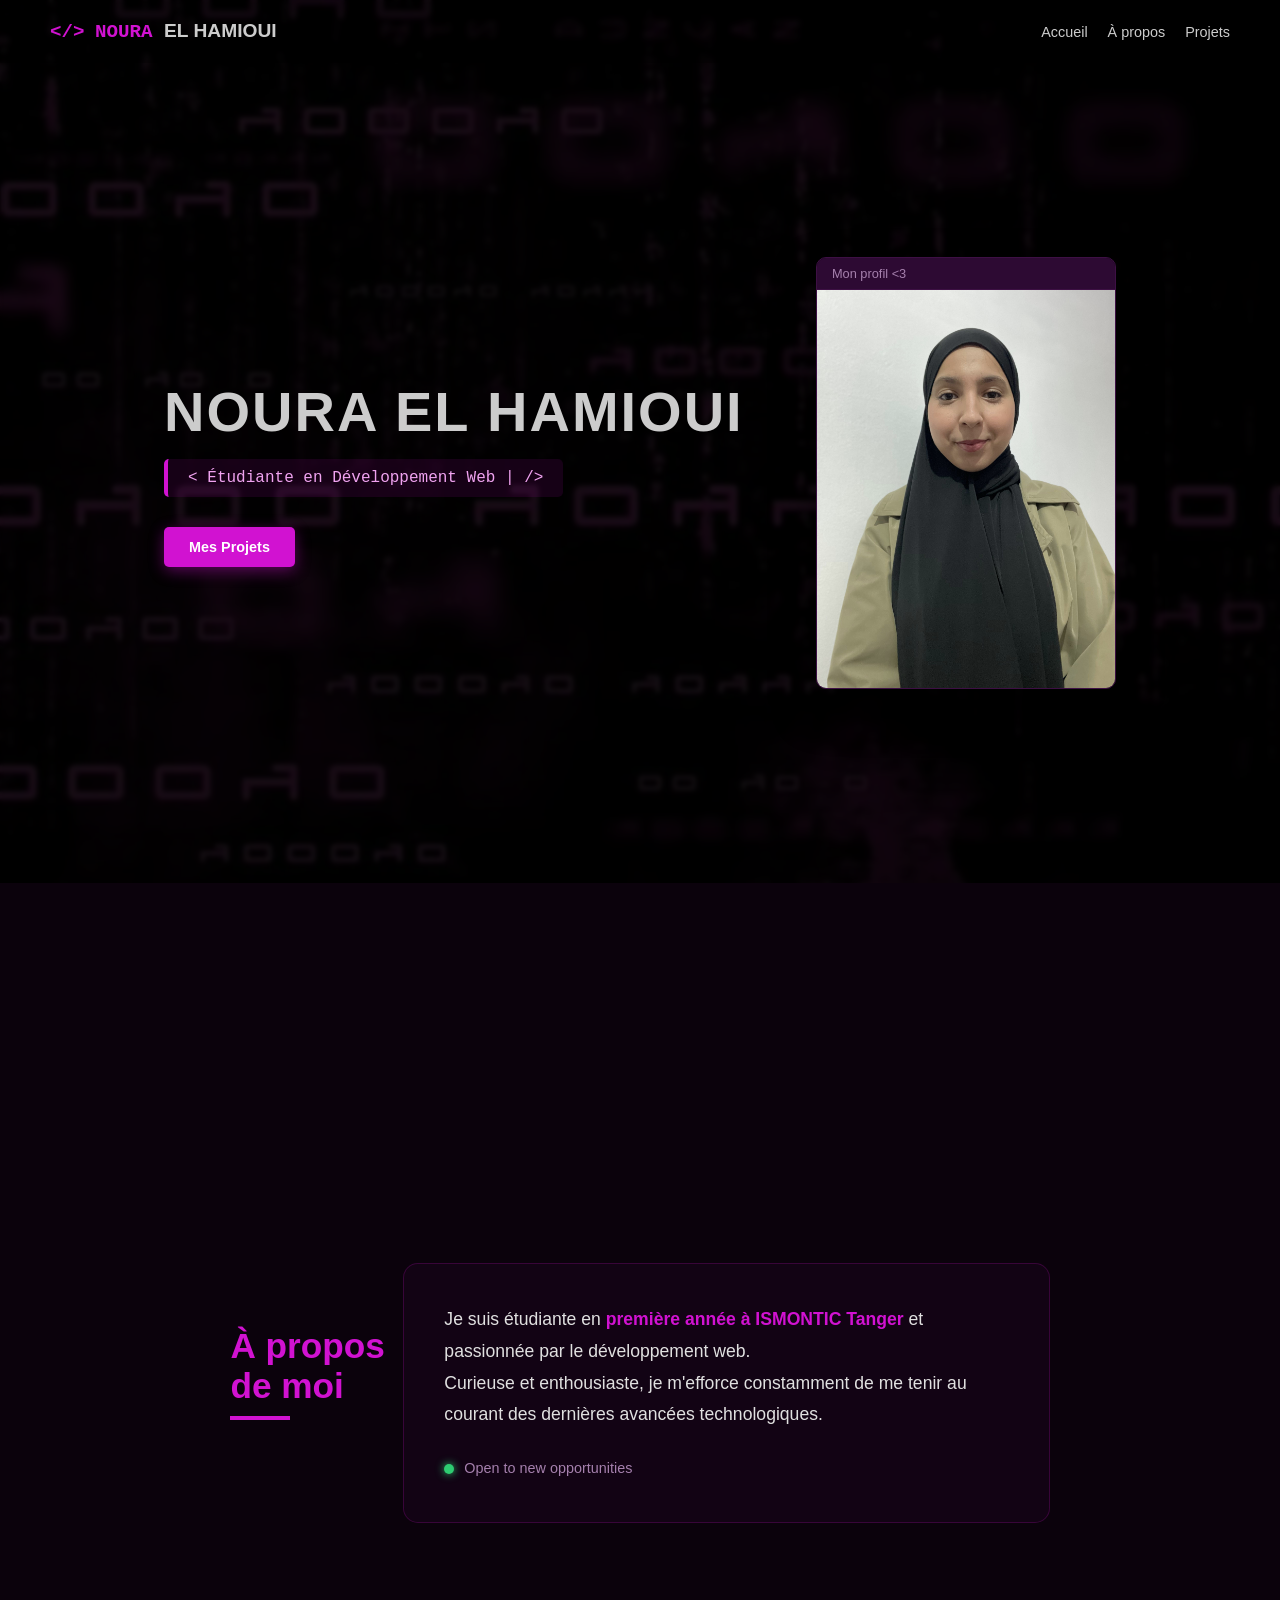
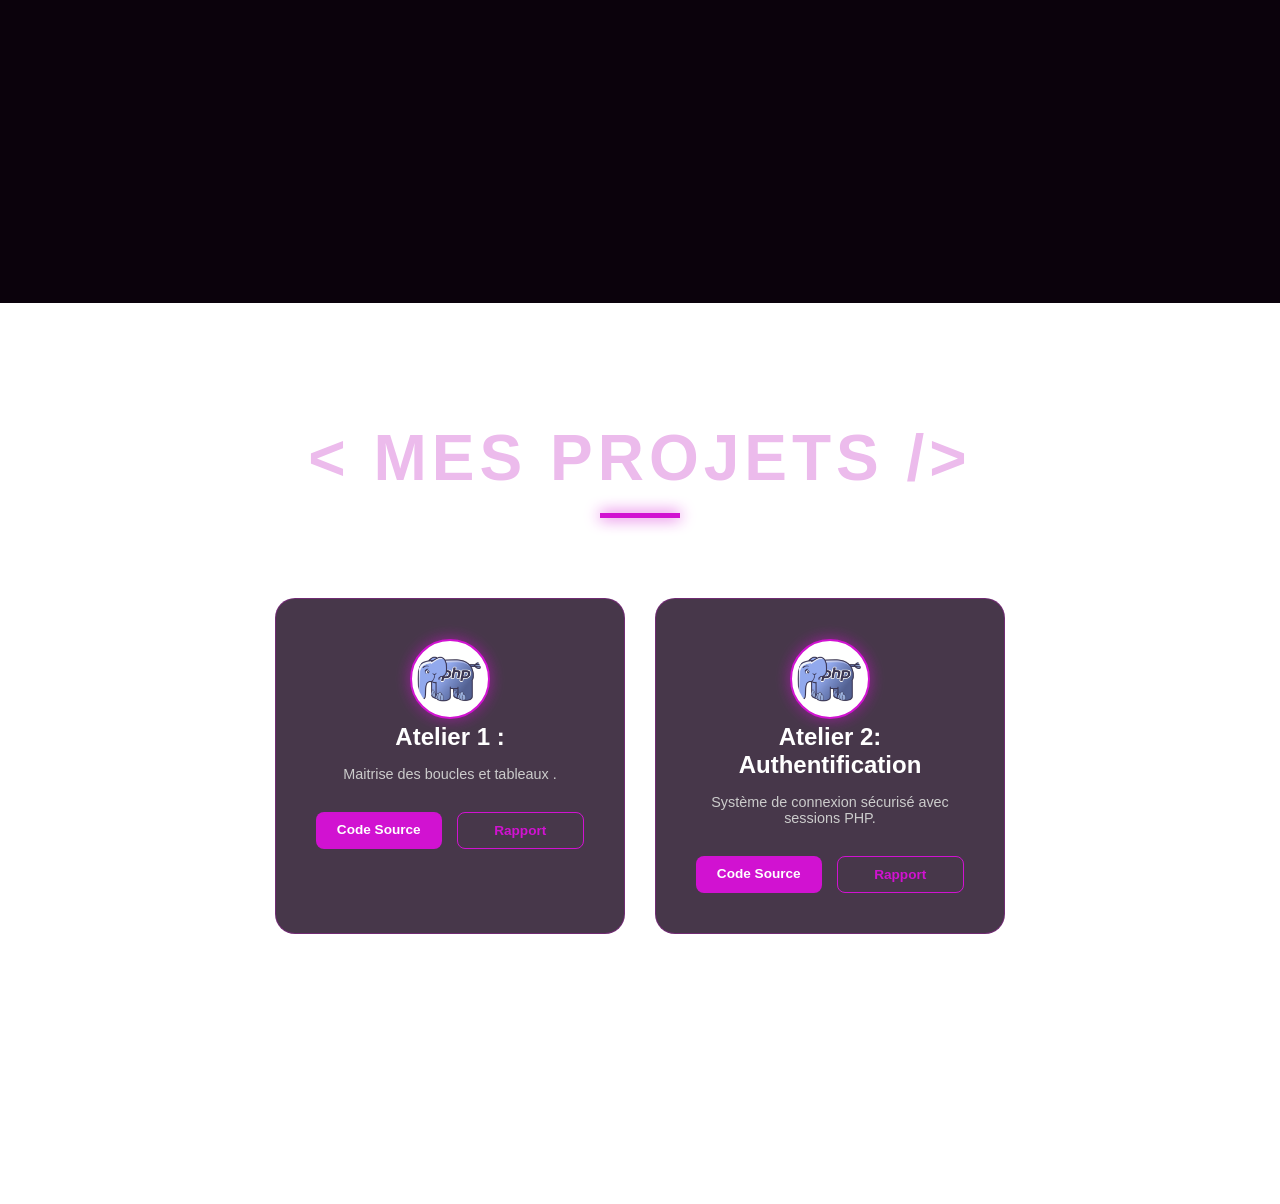
==== portfolio/index.html @ f0045021 "my portfolio" ====
<!DOCTYPE html>
<html lang="en">
<head>
    <meta charset="UTF-8">
    <meta name="viewport" content="width=device-width, initial-scale=1.0">
    <title>Document</title>
    <link rel="stylesheet" href="style.css">
</head>
<body>
    <section id="accueil" class="hero-section">
   
    <nav class="navbar">
  <div class="logo">
    <span class="code-brackets">&lt;/&gt;</span>
     <samp> NOURA </samp>EL HAMIOUI</div>

  <ul class="nav-links">
    <li><a href="#accueil">Accueil</a></li>
    <li><a href="#about">À propos</a></li>
    <li><a href="#projects">Projets</a></li>
  </ul>
</nav>

    <div class="container">
        <div class="content">
            <h1>NOURA EL HAMIOUI</h1>
            <div class="tag">
                &lt; Étudiante en Développement Web <span>|</span> /&gt;
            </div>
            <div class="buttons">
                <a href="#projects" class="btn btn-cv">Mes Projets</a>
            </div>
        </div>

        <div class="profile-card">
            <div class="card-header">Mon profil <3 </div>
            <div class="card-body">
                <img src="my image.jpeg" alt="Profile">
            </div>
        </div>
    </div>
</div>
</section>


<section id="about" class="about-section">
    <div class="container">
        <h2 class="section-title">À propos de moi</h2>
        <div class="about-card">
            <p>
                Je suis étudiante en <strong>première année à ISMONTIC Tanger</strong> et passionnée par le développement web.
            </p>
            <p>
                Curieuse et enthousiaste, je m'efforce constamment de me tenir au courant des dernières avancées technologiques.
            </p>
            <div class="status-indicator">
                <span class="dot"></span> Open to new opportunities
            </div>
        </div>
    </div>
</section>


<section id="projects" class="projects-hero">
    <div class="hero-title">
        <h1> &lt; MES PROJETS  /&gt; </h1>
        <div class="underline"></div>
    </div>

    <div class="projects-container">
        <div class="project-card">
            <div class="card-icon">
                <img src="logo.jpeg" alt="PHP">
            </div>
            <h3>  <b>Atelier 1 :</b></h3>
            <p>Maitrise des boucles et tableaux .</p>
            <div class="card-buttons">
                <a href="../api/ex1.php" class="btn-main">Code Source</a>
                <a href="../public/Exe1.pdf" class="btn-sub">Rapport</a>
            </div>
        </div>

        <div class="project-card">
            <div class="card-icon">
                <img src="logo.jpeg" alt="PHP">
            </div>
            <h3>Atelier 2: Authentification</h3>
            <p>Système de connexion sécurisé avec sessions PHP.</p>
            <div class="card-buttons">
                <a href="#" class="btn-main">Code Source</a>
                <a href="#" class="btn-sub">Rapport</a>
            </div>
        </div>
    </div>
</section>

</body>
</html>
---- portfolio/style.css ----
body {
  margin: 0;
  font-family: Arial;

  background: 
    linear-gradient(rgba(0,0,0,0.90), rgba(0,0,0,0.90)), 
    url("background.jpeg");

  background-size: cover;
  background-position: center;
  background-attachment: fixed;
  backdrop-filter: blur(2px);
}


/* أساسيات الصفحة */
* {
    margin: 0;
    padding: 0;
    box-sizing: border-box;
}


/* التنسيق الخاص بـ Navbar */
.navbar {
    display: flex;
    justify-content: space-between;
    align-items: center;
    padding: 20px 50px;
    background: rgba(0, 0, 0, 0.3);
    backdrop-filter: blur(5px);
}

.logo {
    font-weight: bold;
    font-size: 1.2rem;
    color: #ccc;
}

.logo samp {
    color: #d112d1; /* اللون البنفسجي من الصورة */
}
.code-brackets {
    color: #d112d1; /* اللون البنفسجي ديالنا */
    font-family: 'Courier New', Courier, monospace;
    margin-right: 5px;
    font-weight: 900;
}

.nav-links {
    display: flex;
    list-style: none;
    gap: 20px;
}

.nav-links a {
    text-decoration: none;
    color: #ccc;
    font-size: 0.9rem;
    transition: 0.3s;
}

.nav-links a:hover {
    color: #d112d1;
}

/* الحاوية الرئيسية */
.container {
    display: flex;
    justify-content: space-around;
    align-items: center;
    height: calc(100vh - 80px);
    padding: 0 10%;
}

/* جهة النصوص */
.content h1 {
    font-size: 3.5rem;
    margin-bottom: 15px;
    letter-spacing: 2px;
}

.tag {
    background: rgba(209, 18, 209, 0.1);
    padding: 10px 20px;
    border-radius: 5px;
    border-left: 4px solid #d112d1; /* تبديل الأزرق بالبنفسجي */
    color: #f0a3f0;
    font-family: 'Courier New', Courier, monospace;
    display: inline-block;
    margin-bottom: 30px;
}

.tag span {
    animation: blink 1s infinite;
}

@keyframes blink {
    50% { opacity: 0; }
}

/* الأزرار */
.buttons {
    display: flex;
    gap: 15px;
}

.btn {
    padding: 12px 25px;
    text-decoration: none;
    border-radius: 5px;
    font-weight: bold;
    font-size: 0.9rem;
    transition: 0.3s;
}

.btn-cv {
    background-color: #d112d1;
    color: white;
    box-shadow: 0 4px 15px rgba(209, 18, 209, 0.4);
}

.btn-cv:hover {
    background-color: #f032f0;
}

.btn-contact {
    border: 1px solid #d112d1;
    color: white;
}

.btn-contact:hover {
    background: rgba(209, 18, 209, 0.1);
}

/* بطاقة الصورة (Profile Card) */
.profile-card {
    background: #1a051d;
    border: 1px solid #3d1044;
    border-radius: 10px;
    overflow: hidden;
    width: 300px;
    box-shadow: 0 20px 40px rgba(0,0,0,0.6);
}

.card-header {
    background: #2d0a33;
    padding: 8px 15px;
    font-size: 0.8rem;
    color: #a580ad;
    border-bottom: 1px solid #3d1044;
}

.card-body img {
    width: 100%;
    height: auto;
    display: block;
    filter: grayscale(20%); /* لمسة فنية */
}
h1{
    color: #ccc;
}
.about-section {
    padding: 100px 10%;
    background: #0b020c; /* نفس لون الخلفية */
}

.section-title {
    color: #d112d1;
    font-size: 2.2rem;
    margin-bottom: 40px;
    position: relative;
}

/* هاد السطر البنفسجي تحت العنوان */
.section-title::after {
    content: '';
    display: block;
    width: 60px;
    height: 4px;
    background: #d112d1;
    margin-top: 10px;
}

.about-card {
    background: rgba(26, 5, 29, 0.5); /* بنفسجي شفاف */
    padding: 40px;
    border-radius: 15px;
    border: 1px solid rgba(209, 18, 209, 0.2);
    line-height: 1.8;
    font-size: 1.1rem;
    color: #e0e0e0;
}

.about-card strong {
    color: #d112d1; /* تمييز اسم المعهد بالبنفسجي */
}

/* مؤشر الحالة (Status) */
.status-indicator {
    margin-top: 25px;
    display: flex;
    align-items: center;
    gap: 10px;
    font-size: 0.9rem;
    color: #a580ad;
}

.dot {
    height: 10px;
    width: 10px;
    background-color: #2ecc71; /* نقطة خضراء كتعني متاح للعمل/التعلم */
    border-radius: 50%;
    display: inline-block;
    box-shadow: 0 0 8px #2ecc71;
}




/* تنسيق القسم الرئيسي بالخلفية */
.projects-hero {
    min-height: 100vh;
    padding: 120px 5% 50px;
    background: linear-gradient(rgba(0, 0, 0, 0.90), rgba(0, 0, 0, 0.90)), 
                url('background.jpeg'); /* حطي سمية صورة الكود البنفسجي هنا */
    background-size: cover;
    background-position: center;
    background-attachment: fixed;
    display: flex;
    flex-direction: column;
    align-items: center;
}

/* العنوان الكبير */
.hero-title {
    text-align: center;
    margin-bottom: 60px;
}

.hero-title h1 {
    font-size: 4rem;
    color: #ecbbec;
    letter-spacing: 5px;
    line-height: 1.1;
}

.hero-title h1 span {
    color: #d112d1;
    text-shadow: 0 0 20px #d112d1;
}

.underline {
    width: 80px;
    height: 5px;
    background: #d112d1;
    margin: 20px auto;
    box-shadow: 0 0 15px #d112d1;
}

/* تنظيم الكاردات */
.projects-container {
    display: flex;
    flex-wrap: wrap;
    justify-content: center;
    gap: 30px;
    width: 100%;
    max-width: 1200px;
}

.project-card {
    background: rgba(26, 5, 29, 0.8); /* خلفية غامقة وشفافة شوية */
    border: 1px solid rgba(209, 18, 209, 0.3);
    border-radius: 20px;
    padding: 40px;
    width: 350px;
    text-align: center;
    backdrop-filter: blur(10px);
    transition: all 0.4s ease;
}

/* تأثير الـ Hover */
.project-card:hover {
    transform: translateY(-15px);
    border-color: #d112d1;
    box-shadow: 0 0 30px rgba(209, 18, 209, 0.3);
    background: rgba(26, 5, 29, 0.95);
}

.card-icon img {
    width: 80px;
    height: 80px;
    background-color: #fff;
    border-radius: 50%;
    mix-blend-mode: lighten;
    border: 2px solid #d112d1;
    box-shadow: 0 0 15px rgba(209, 18, 209, 0.6);
    object-fit: contain;
    padding: 5px;
}

.project-card h3 {
    color: white;
    font-size: 1.5rem;
    margin-bottom: 15px;
}

.project-card p {
    color: #ccc;
    font-size: 0.9rem;
    margin-bottom: 30px;
}

/* الأزرار */
.card-buttons {
    display: flex;
    gap: 15px;
}

.btn-main {
    flex: 1;
    background: #d112d1;
    color: white;
    padding: 10px;
    text-decoration: none;
    border-radius: 8px;
    font-weight: bold;
    font-size: 0.85rem;
}

.btn-sub {
    flex: 1;
    border: 1px solid #d112d1;
    color: #d112d1;
    padding: 10px;
    text-decoration: none;
    border-radius: 8px;
    font-weight: bold;
    font-size: 0.85rem;
}

.btn-main:hover {
    box-shadow: 0 0 15px #d112d1;
}
html{
    scroll-behavior: smooth;
}
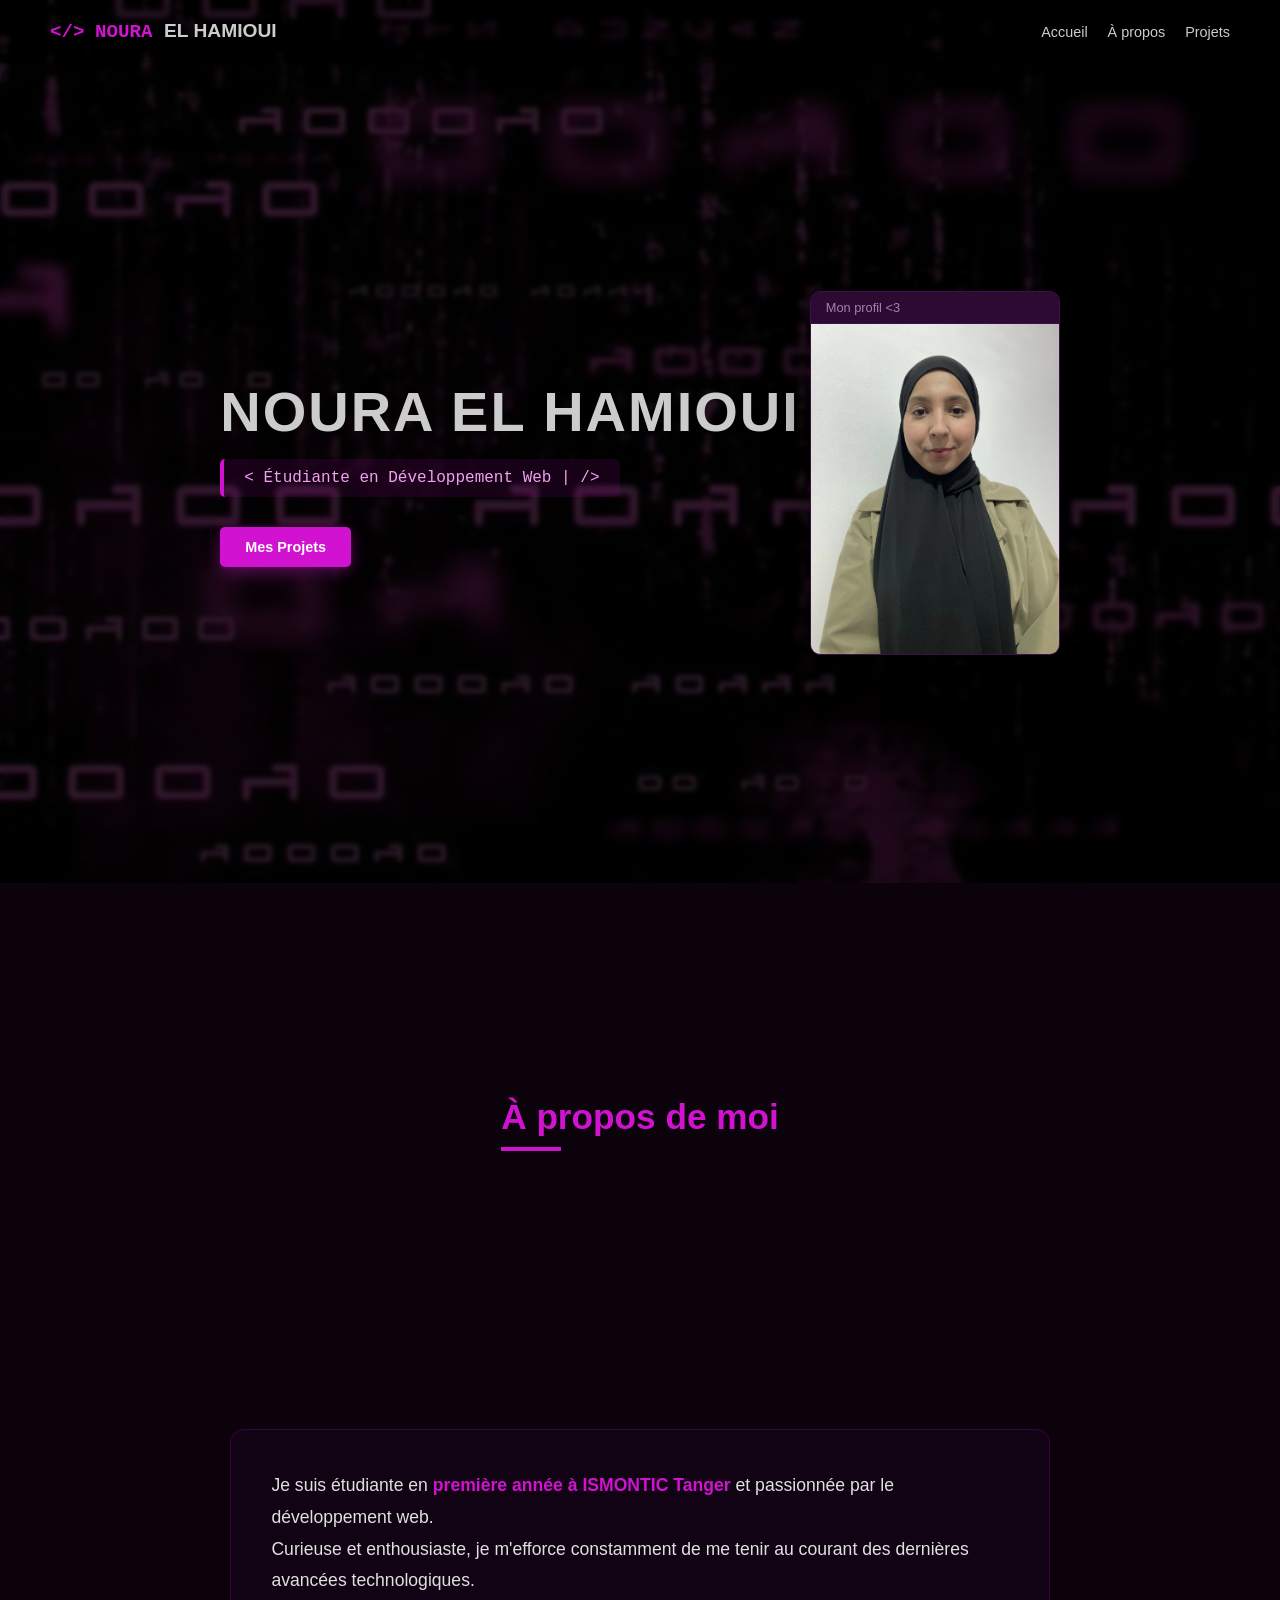
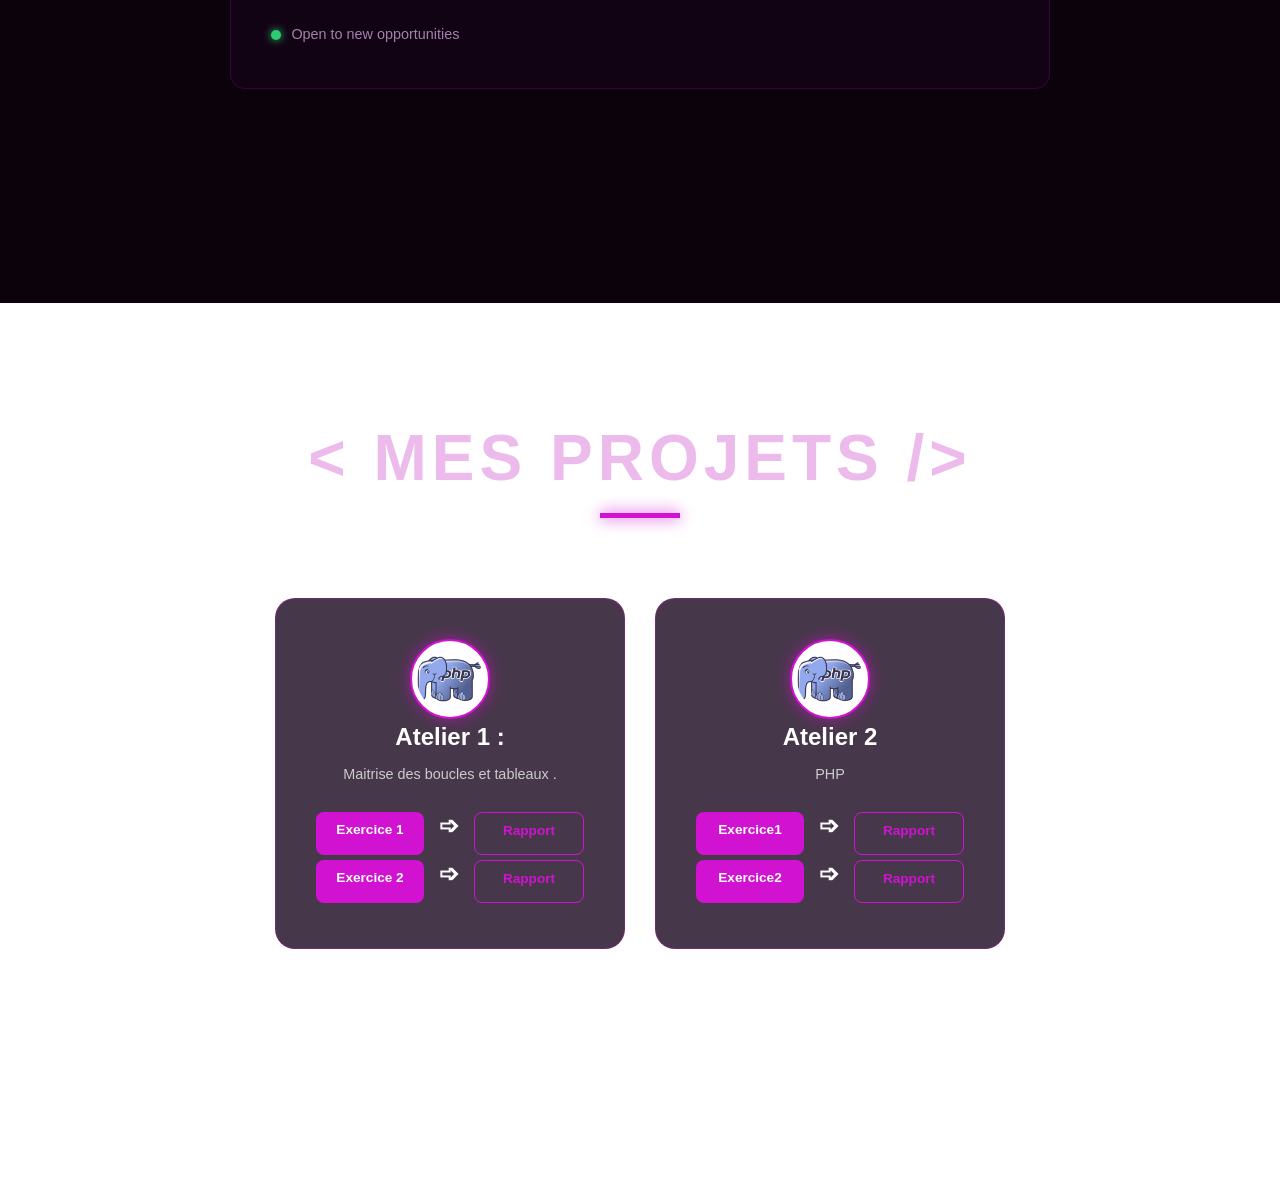
==== commit 3c85b276: "portfolioN" ====
--- a/portfolio/index.html
+++ b/portfolio/index.html
@@ -75,21 +75,30 @@
             <h3>  <b>Atelier 1 :</b></h3>
             <p>Maitrise des boucles et tableaux .</p>
             <div class="card-buttons">
-                <a href="../api/ex1.php" class="btn-main">Code Source</a>
+                <a href="../api/ex1.php" class="btn-main">Exercice 1 </a><h3>➩</h3>
                 <a href="../public/Exe1.pdf" class="btn-sub">Rapport</a>
-            </div>
-        </div>
+          </div>
+          <div class="card-buttons">
+                <a href="../api/ex1.php" class="btn-main">Exercice 2 </a><h3>➩</h3>
+                <a href="../public/Exe1.pdf" class="btn-sub">Rapport</a>
+          </div>
+          </div>
 
         <div class="project-card">
             <div class="card-icon">
                 <img src="logo.jpeg" alt="PHP">
             </div>
-            <h3>Atelier 2: Authentification</h3>
-            <p>Système de connexion sécurisé avec sessions PHP.</p>
+            <h3>Atelier 2</h3>
+            <p> PHP</p>
             <div class="card-buttons">
-                <a href="#" class="btn-main">Code Source</a>
+                <a href="#" class="btn-main">Exercice1</a><h3>➩</h3>
+                <a href="#" class="btn-sub">Rapport </a>
+            </div>
+            <div class="card-buttons">
+                <a href="#" class="btn-main">Exercice2</a><h3>➩</h3>
                 <a href="#" class="btn-sub">Rapport</a>
             </div>
+
         </div>
     </div>
 </section>
--- a/portfolio/style.css
+++ b/portfolio/style.css
@@ -3,7 +3,7 @@
   font-family: Arial;
 
   background: 
-    linear-gradient(rgba(0,0,0,0.90), rgba(0,0,0,0.90)), 
+    linear-gradient(rgba(0,0,0,0.80), rgba(0,0,0,0.80)), 
     url("background.jpeg");
 
   background-size: cover;
@@ -67,10 +67,13 @@
 /* الحاوية الرئيسية */
 .container {
     display: flex;
-    justify-content: space-around;
+    justify-content: center;
     align-items: center;
     height: calc(100vh - 80px);
     padding: 0 10%;
+    flex-wrap: wrap;
+    gap: 10px;
+
 }
 
 /* جهة النصوص */
@@ -139,7 +142,7 @@
     border: 1px solid #3d1044;
     border-radius: 10px;
     overflow: hidden;
-    width: 300px;
+    width: 250px;
     box-shadow: 0 20px 40px rgba(0,0,0,0.6);
 }
 
@@ -315,6 +318,7 @@
 .card-buttons {
     display: flex;
     gap: 15px;
+    margin-bottom: 5px;
 }
 
 .btn-main {
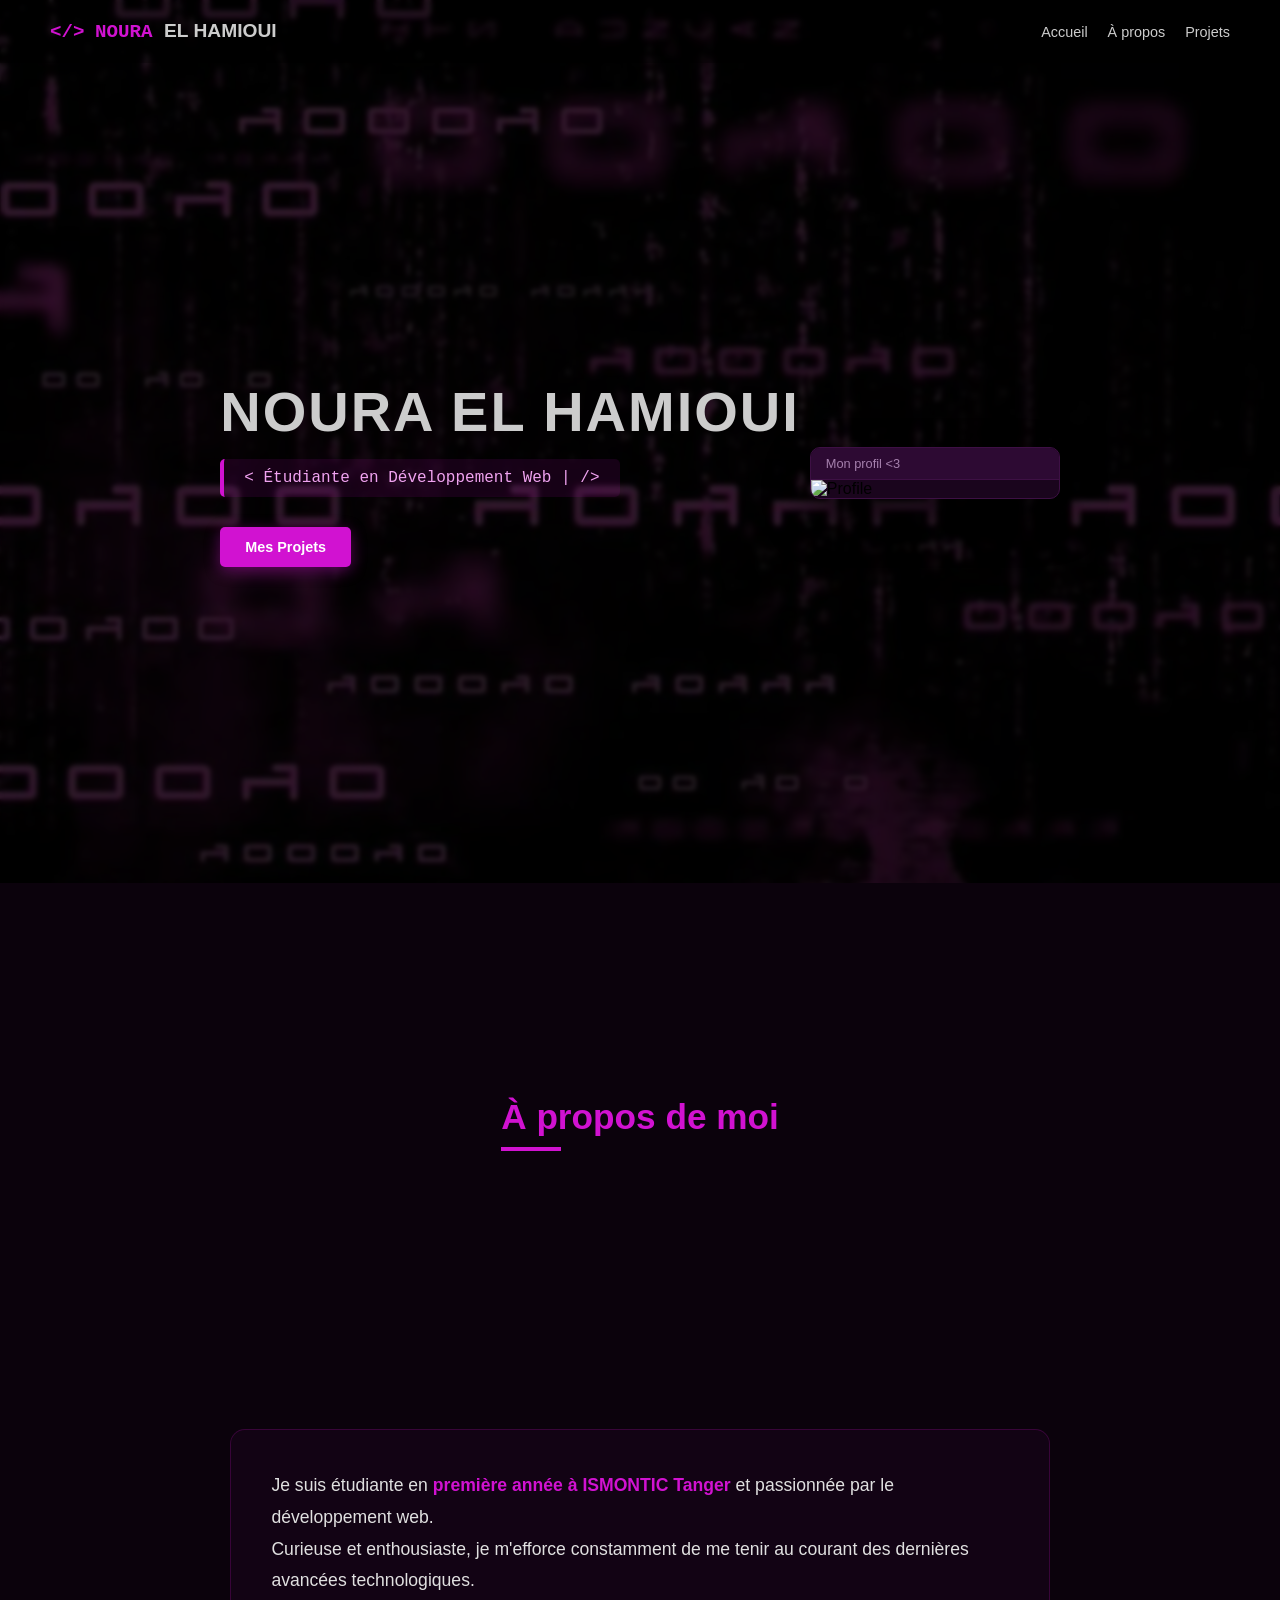
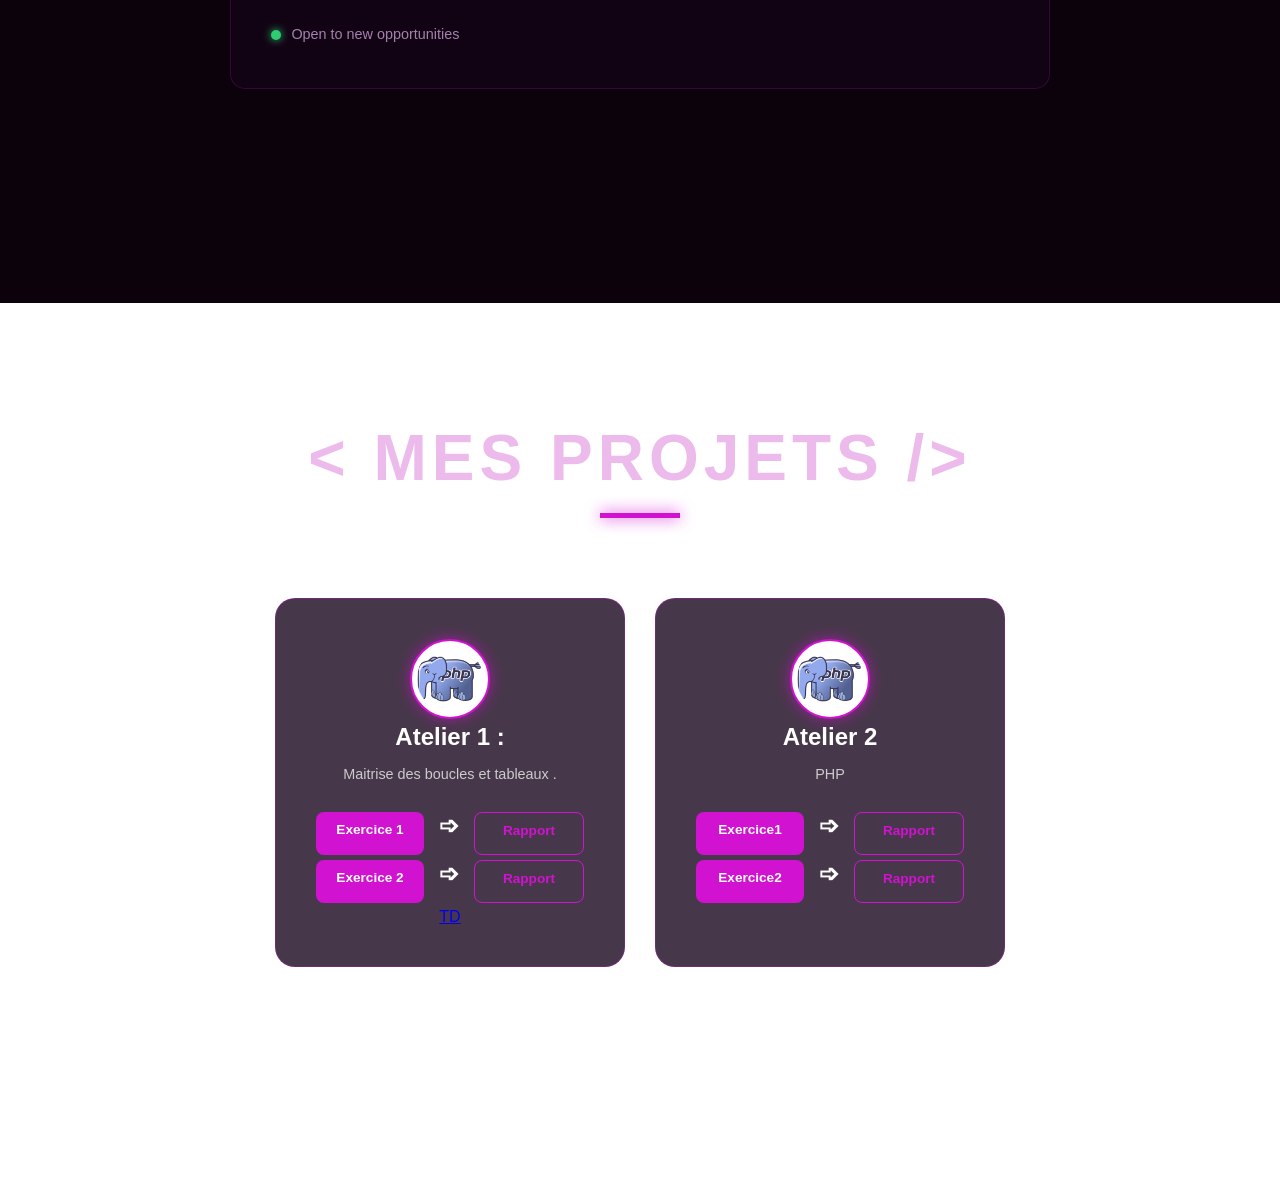
==== commit 343d707f: "atelier7" ====
--- a/portfolio/index.html
+++ b/portfolio/index.html
@@ -82,6 +82,9 @@
                 <a href="../api/ex1.php" class="btn-main">Exercice 2 </a><h3>➩</h3>
                 <a href="../public/Exe1.pdf" class="btn-sub">Rapport</a>
           </div>
+          <div>
+            <a href="result.html">TD</a>
+          </div>
           </div>
 
         <div class="project-card">
